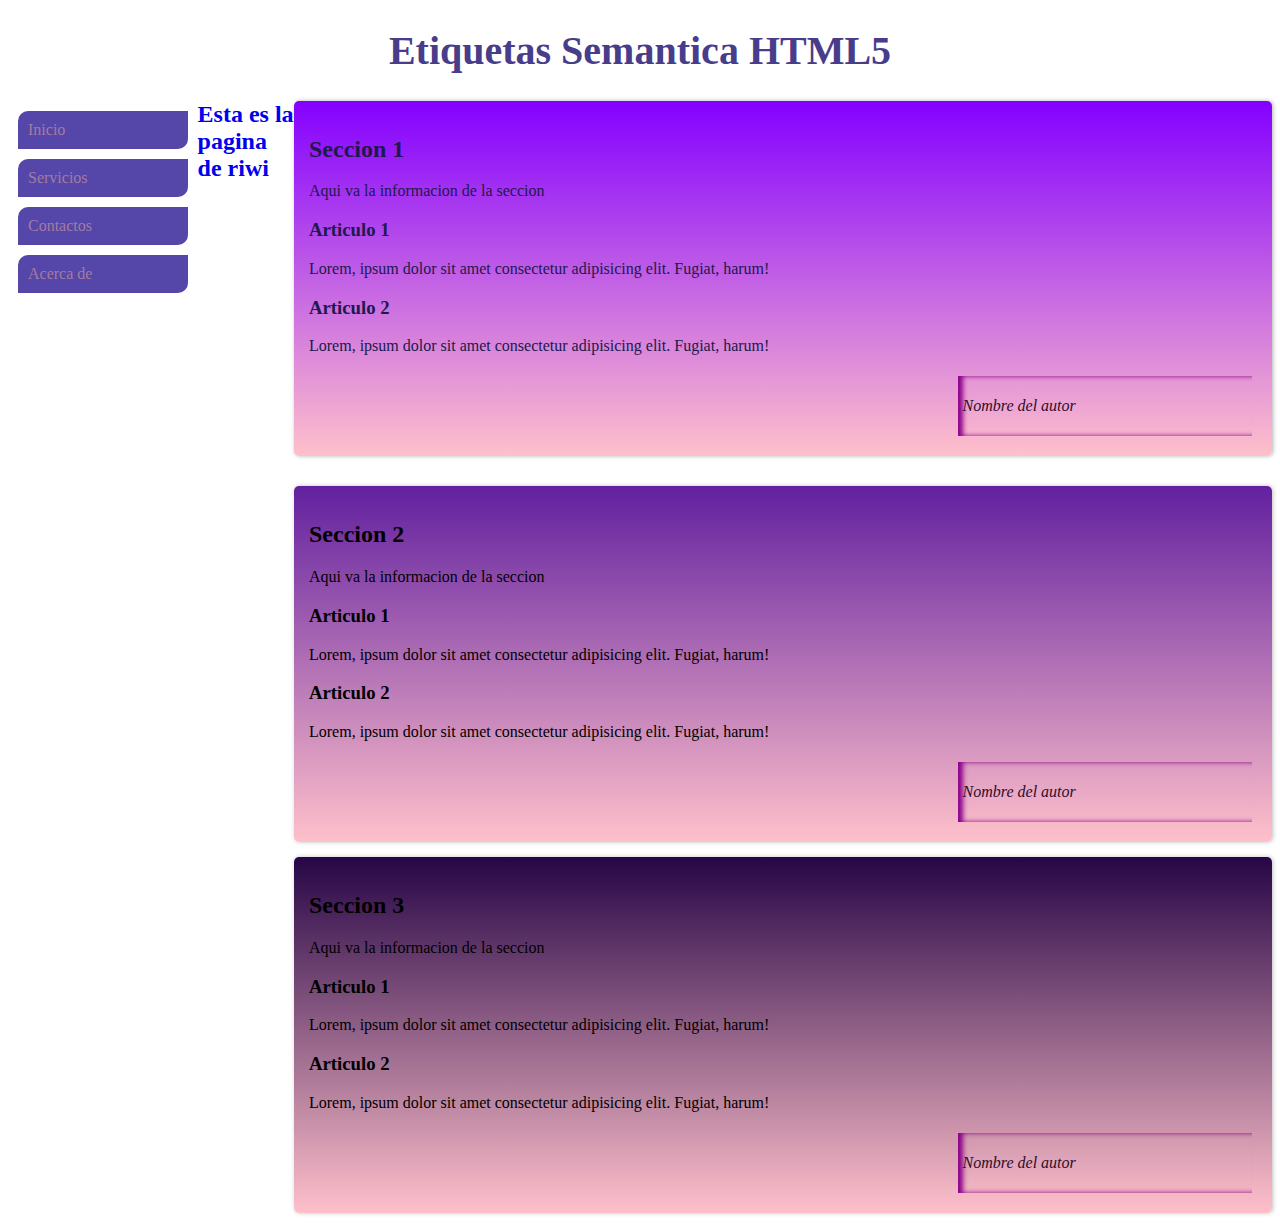
==== Ejclase/ej1/index.html @ 60ccabe4 "semantica" ====
<!DOCTYPE html>
<html lang="en">
<head>
    <meta charset="UTF-8">
    <meta name="viewport" content="width=device-width, initial-scale=1.0">
    <link rel="stylesheet" href="/Ejclase/ej1/css/estilos.css">

    <title>Ej 1</title>
</head>
<body>
    <!--dentro de la seccion 3 poner otros articulos y con autor-->
<body>
    
    <header>
        <h1>Etiquetas Semantica HTML5</h1>
    </header>

    <nav>
        <a href="">Inicio</a>
        <a href="">Servicios</a>
        <a href="">Contactos</a>
        <a href="">Acerca de</a>
    </nav>

    <section class="section">
        <h2>Seccion 1</h2>
        <p>Aqui va la informacion de la seccion</p>

        <article>
            <h3>Articulo 1</h3>
            <p>Lorem, ipsum dolor sit amet consectetur adipisicing elit. Fugiat, harum!</p>
        </article>

        <article>
            <h3>Articulo 2</h3>
            <p>Lorem, ipsum dolor sit amet consectetur adipisicing elit. Fugiat, harum!</p>
        </article>

        <aside>
            <p>Nombre del autor</p>
        </aside>
    </section>


    <section class="section2">
        <h2>Seccion 2</h2>
        <p>Aqui va la informacion de la seccion</p>

        <article>
            <h3>Articulo 1</h3>
            <p>Lorem, ipsum dolor sit amet consectetur adipisicing elit. Fugiat, harum!</p>
        </article>

        <article>
            <h3>Articulo 2</h3>
            <p>Lorem, ipsum dolor sit amet consectetur adipisicing elit. Fugiat, harum!</p>
        </article>

        <aside>
            <p>Nombre del autor</p>
        </aside>
    </section>

    <section class="section3">
        <h2>Seccion 3</h2>
        <p>Aqui va la informacion de la seccion</p>

        <article>
            <h3>Articulo 1</h3>
            <p>Lorem, ipsum dolor sit amet consectetur adipisicing elit. Fugiat, harum!</p>
        </article>

        <article>
            <h3>Articulo 2</h3>
            <p>Lorem, ipsum dolor sit amet consectetur adipisicing elit. Fugiat, harum!</p>
        </article>

        <aside>
            <p>Nombre del autor</p>
        </aside>
    </section>


    <footer>
        
        <h2><a href="http://www.riwi.io">Esta es la pagina de riwi</a></h2>
    </footer>

</body>

</html>
</body>
</html>
---- Ejclase/ej1/css/estilos.css ----
header{
    color: darkslateblue;
    text-align: center;
    font-size: 20px;
}

nav{
    width: 15%;
    float: left;
    
}

nav a{
    background-color: rgb(84, 71, 169);
    border-radius: 10px 0 10px 0;
    color: rgb(164, 122, 164);
    margin: 10px;
    padding: 10px;
    text-decoration: none;
    display: block;
}

.section{
    background: linear-gradient(rgb(132, 0, 255), pink);
    float: right;
    width: 75%;
    color: rgb(32, 25, 77);
    border-radius: 5px;
    box-shadow: 1px 0 4px rgba(0, 0, 0, 0.3);/*sombra de cada e contenido*/
    margin-bottom: 30px;/*separar*/
    padding: 15px;/*separa tdo dentro del contenedor(letras o lo q sea)*/
}

.section2{
    background: linear-gradient(rgb(98, 32, 159), pink);
    float: right;
    width: 75%;
    color: rgb(0, 0, 0);
    border-radius: 5px;
    box-shadow: 1px 0 4px rgba(45, 48, 39, 0.3);/*sombra de cada e contenido*/
    margin-bottom: 15px;/*separar*/
    padding: 15px;/*separa tdo dentro del contenedor(letras o lo q sea)*/
}

.section3{
    background: linear-gradient(rgb(39, 6, 70), pink);
    float: right;
    width: 75%;
    color: rgb(0, 0, 0);
    border-radius: 5px;
    box-shadow: 1px 0 4px rgba(45, 48, 39, 0.3);/*sombra de cada e contenido*/
    margin-bottom: 15px;/*separar*/
    padding: 15px;/*separa tdo dentro del contenedor(letras o lo q sea)*/
}

aside{
    float: right;
    width: 30%;
    padding: 5px;
    margin: 5px;
    font-style: italic;
    color: rgb(45, 13, 45);
    box-shadow: inset 5px 0 5px darkmagenta;/*la sombra sea hacia adentro*/
}

footer a{
    text-decoration: none;
    align-items: flex-end;
}
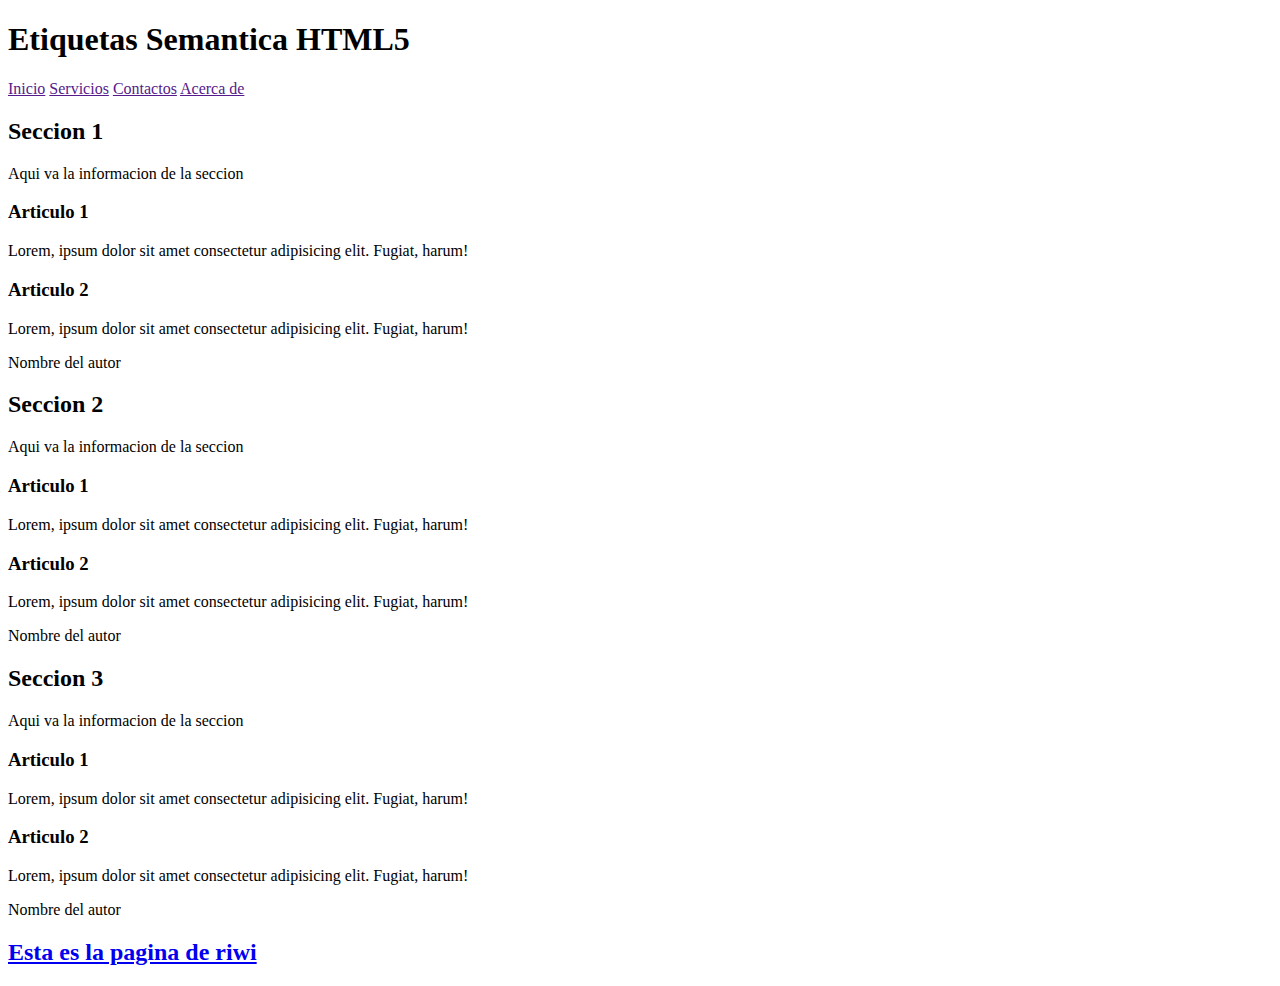
==== commit ab91a585: "Update index.html" ====
--- a/Ejclase/ej1/index.html
+++ b/Ejclase/ej1/index.html
@@ -3,7 +3,7 @@
 <head>
     <meta charset="UTF-8">
     <meta name="viewport" content="width=device-width, initial-scale=1.0">
-    <link rel="stylesheet" href="/Ejclase/ej1/css/estilos.css">
+    <link rel="stylesheet" href="Ejclase/ej1/css/estilos.css">
 
     <title>Ej 1</title>
 </head>
@@ -90,4 +90,4 @@
 
 </html>
 </body>
-</html>+</html>
